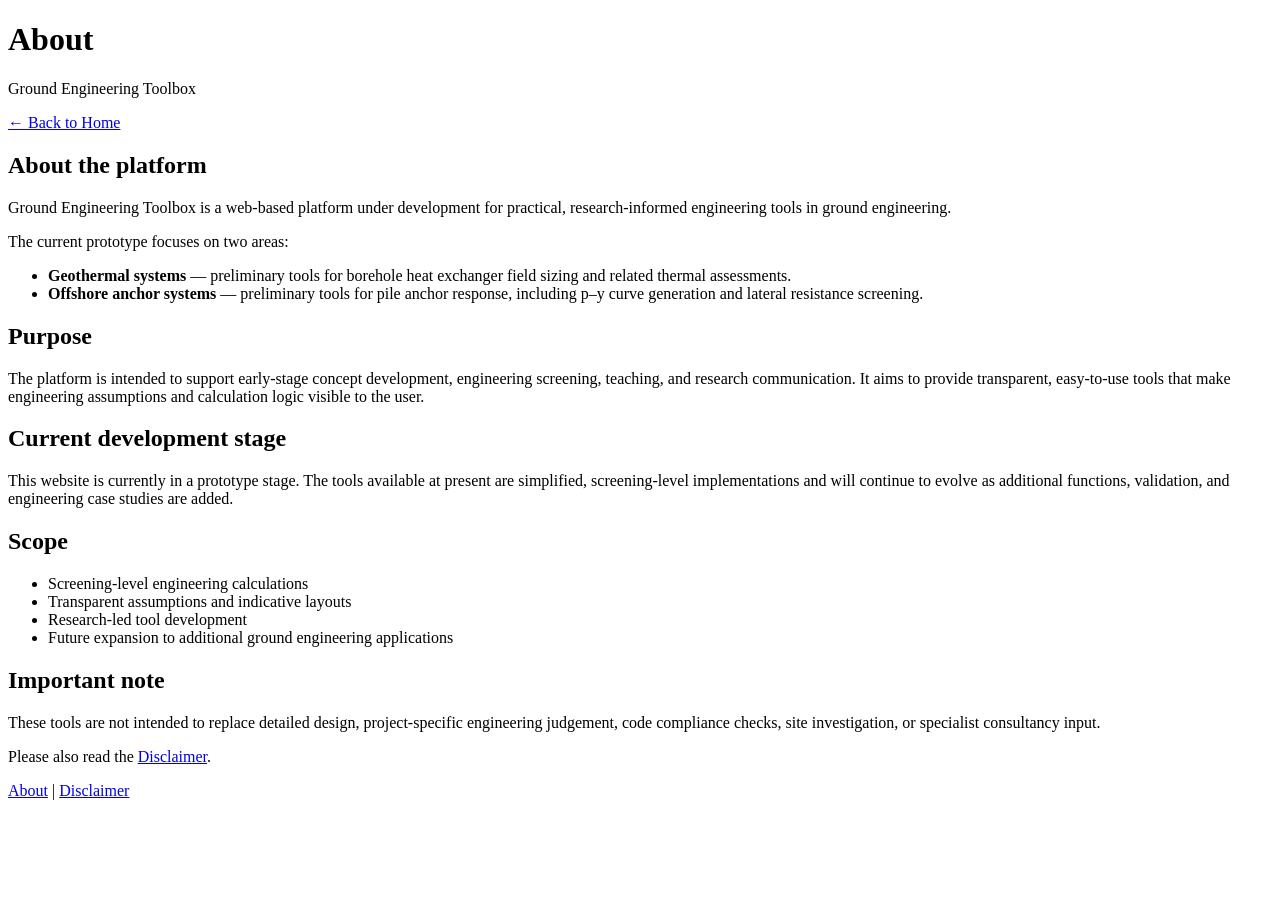
==== about.html @ 3ee583d2 "Add about and disclaimer pages" ====
<!DOCTYPE html>
<html lang="en">
<head>
  <meta charset="UTF-8" />
  <meta name="viewport" content="width=device-width, initial-scale=1.0" />
  <title>About | Ground Engineering Toolbox</title>
  <link rel="stylesheet" href="css/style.css" />
</head>
<body>
  <header class="site-header">
    <div class="container">
      <h1>About</h1>
      <p class="subtitle">Ground Engineering Toolbox</p>
    </div>
  </header>

  <main class="container">
    <nav class="top-nav">
      <a href="index.html">← Back to Home</a>
    </nav>

    <section class="card">
      <h2>About the platform</h2>
      <p>
        Ground Engineering Toolbox is a web-based platform under development for practical,
        research-informed engineering tools in ground engineering.
      </p>
      <p>
        The current prototype focuses on two areas:
      </p>
      <ul>
        <li><strong>Geothermal systems</strong> — preliminary tools for borehole heat exchanger field sizing and related thermal assessments.</li>
        <li><strong>Offshore anchor systems</strong> — preliminary tools for pile anchor response, including p–y curve generation and lateral resistance screening.</li>
      </ul>
    </section>

    <section class="card">
      <h2>Purpose</h2>
      <p>
        The platform is intended to support early-stage concept development, engineering screening,
        teaching, and research communication. It aims to provide transparent, easy-to-use tools
        that make engineering assumptions and calculation logic visible to the user.
      </p>
    </section>

    <section class="card">
      <h2>Current development stage</h2>
      <p>
        This website is currently in a prototype stage. The tools available at present are simplified,
        screening-level implementations and will continue to evolve as additional functions, validation,
        and engineering case studies are added.
      </p>
    </section>

    <section class="card">
      <h2>Scope</h2>
      <ul>
        <li>Screening-level engineering calculations</li>
        <li>Transparent assumptions and indicative layouts</li>
        <li>Research-led tool development</li>
        <li>Future expansion to additional ground engineering applications</li>
      </ul>
    </section>

    <section class="card">
      <h2>Important note</h2>
      <p>
        These tools are not intended to replace detailed design, project-specific engineering judgement,
        code compliance checks, site investigation, or specialist consultancy input.
      </p>
      <p>
        Please also read the <a href="disclaimer.html">Disclaimer</a>.
      </p>
    </section>
  </main>
  <footer class="site-footer">
  <div class="container">
    <p>
      <a href="about.html">About</a> |
      <a href="disclaimer.html">Disclaimer</a>
    </p>
  </div>
</footer>
</body>
</html>
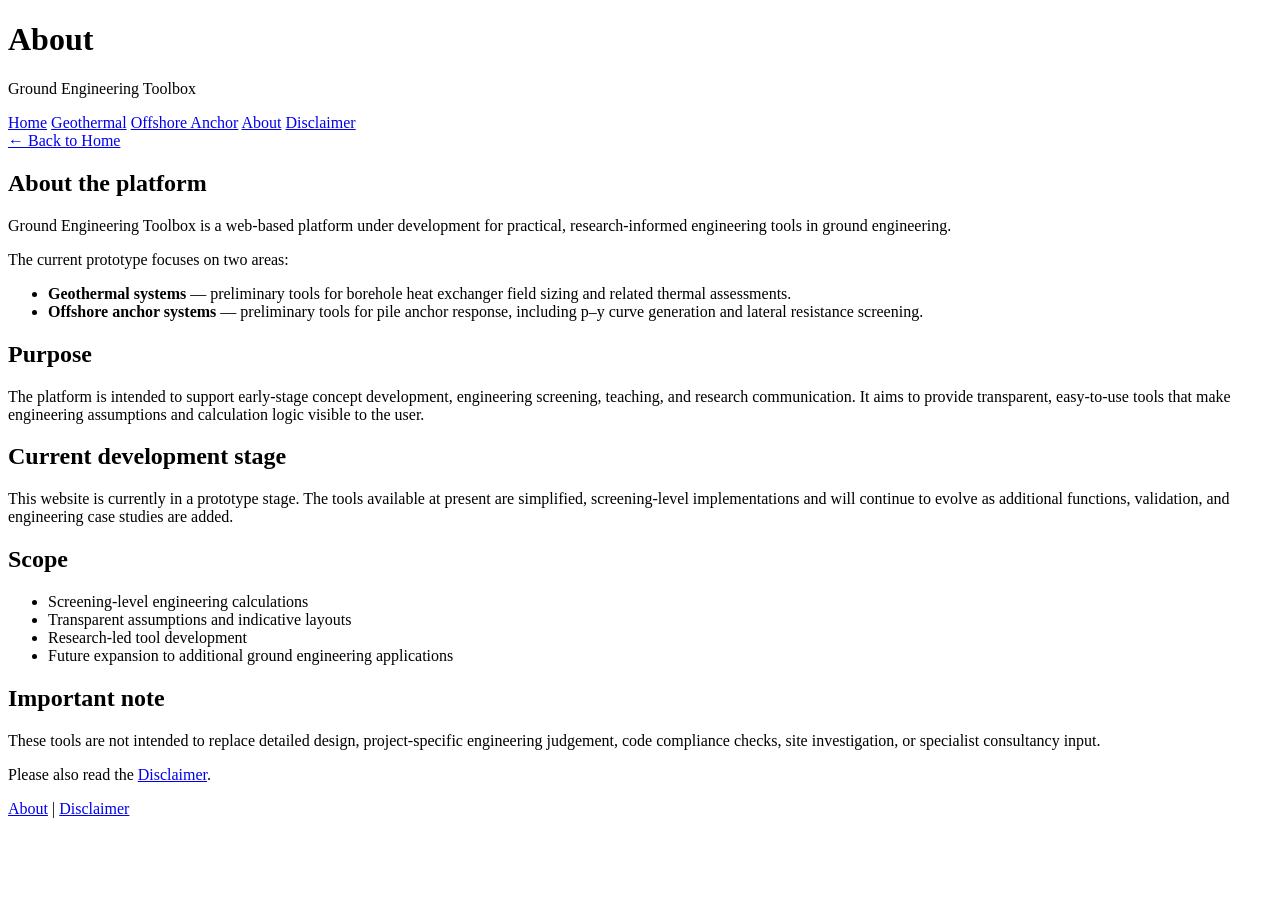
==== commit 34287fc4: "Add top navigation across site" ====
--- a/about.html
+++ b/about.html
@@ -13,6 +13,16 @@
       <p class="subtitle">Ground Engineering Toolbox</p>
     </div>
   </header>
+
+  <nav class="main-nav">
+  <div class="container nav-inner">
+    <a href="index.html">Home</a>
+    <a href="geothermal.html">Geothermal</a>
+    <a href="offshore-anchor.html">Offshore Anchor</a>
+    <a href="about.html">About</a>
+    <a href="disclaimer.html">Disclaimer</a>
+  </div>
+</nav>
 
   <main class="container">
     <nav class="top-nav">
